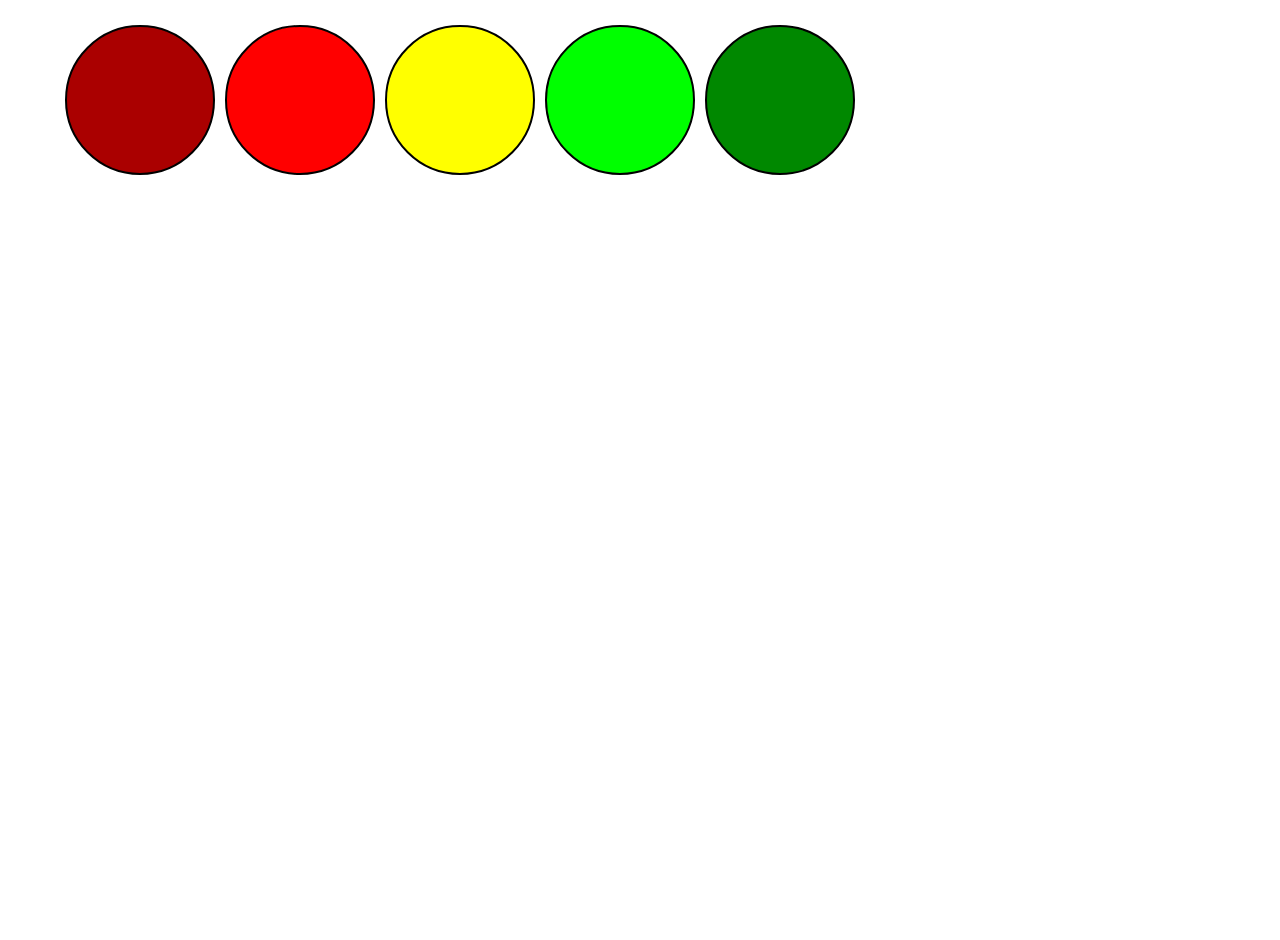
==== home.html @ 56afb4ca "first commit" ====
<!doctype html>
<html lang="en">

<head>
    <meta charset="utf-8">
    <title>Rate My Lessons</title>
    <link rel="stylesheet" href="css/styles.css">
</head>

<body>
    <section class="rating-board centered">
        <div class="rate-button very-bad" data-rating="1">
        </div>
        <div class="rate-button bad" data-rating="2">
        </div>
        <div class="rate-button ok" data-rating="3">
        </div>
        <div class="rate-button good" data-rating="4">
        </div>
        <div class="rate-button very-good" data-rating="5">
        </div>
    </section>
    <script src="scripts/script.js"></script>
</body>

</html>
---- css/styles.css ----
* {
    padding: 20px;
    margin: 0;
    box-sizing: border-box;
}

body {
    height: 100vh;
    display: flex;
    background: white;
}

.rating-board {
    width: 1000px;
    height: 300px;
    margin: auto;
    display: flex;
    flex-wrap: wrap;
    perspective: 10000px;
}

.rate-button {
    width: calc(150px);
    height: calc(150px);
    margin: 5px;
    position: relative;
    transform: scale(1.0);
    transform-style: preserve-3d;
    transition: transform 0.5s;
    border-radius: 50%;
    border: 2px black solid;
}

.centered {
    position: fixed;
    top: 0%;  
}

.rate-button:active {
    transform: scale(0.9);
    transition: transform 0.1s;
}

.very-bad {
  background: #aa0000;
}

.bad {
  background: #ff0000;
}
.ok {
  background: #ffff00;
}
.good {
  background: #00ff00;
}
.very-good {
  background: #008800;
}
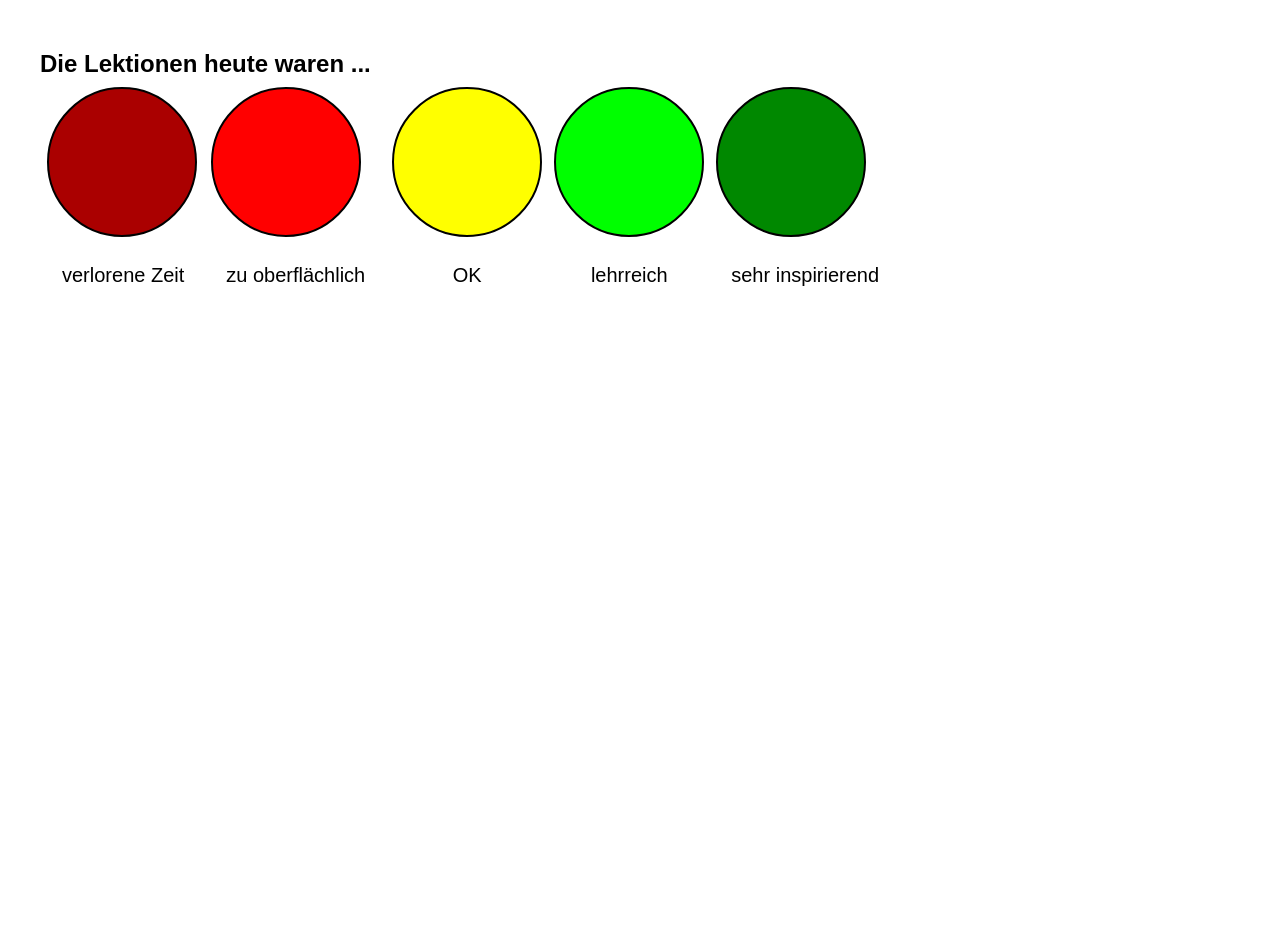
==== commit 8e469f9e: "Added a title and rating as words" ====
--- a/home.html
+++ b/home.html
@@ -3,22 +3,42 @@
 
 <head>
     <meta charset="utf-8">
+    <meta name="viewport" content="width=device-width,initial-scale=1.0">
     <title>Rate My Lessons</title>
     <link rel="stylesheet" href="css/styles.css">
 </head>
 
 <body>
-    <section class="rating-board centered">
-        <div class="rate-button very-bad" data-rating="1">
-        </div>
-        <div class="rate-button bad" data-rating="2">
-        </div>
-        <div class="rate-button ok" data-rating="3">
-        </div>
-        <div class="rate-button good" data-rating="4">
-        </div>
-        <div class="rate-button very-good" data-rating="5">
-        </div>
+  <section class="page-title">
+    <h1>Die Lektionen heute waren ...</h1><br>
+  </section>
+    <section class="rating-board">
+      <table>
+        <tr>
+        <td>
+          <div class="rate-button very-bad" data-rating="1"></div>
+        </td>
+        <td>
+          <div class="rate-button bad" data-rating="2"></div>
+        </td>
+        <td>
+          <div class="rate-button ok" data-rating="3"></div>
+        </td>
+        <td>
+          <div class="rate-button good" data-rating="4"></div>
+        </td>
+        <td>
+          <div class="rate-button very-good" data-rating="5"></div>
+        </td>
+      </tr>
+      <tr>
+        <td><p class="rating-text">verlorene Zeit</p></td>
+        <td><p class="rating-text">zu oberflächlich</p></td>
+        <td><p class="rating-text">OK</p></td>
+        <td><p class="rating-text">lehrreich</p></td>
+        <td><p class="rating-text">sehr inspirierend</p></td>
+        </tr>        
+      </table>
     </section>
     <script src="scripts/script.js"></script>
 </body>
--- a/css/styles.css
+++ b/css/styles.css
@@ -5,18 +5,36 @@
 }
 
 body {
+    width: 100vw;
     height: 100vh;
     display: flex;
     background: white;
+    font-family: "Verdana", "Helvetica", "Arial", sans-serif;
 }
 
+h1 {
+  font-family: "Verdana", "Helvetica", "Arial", sans-serif;
+}
+
+td {
+  margin: 0;
+  padding: 0;
+  text-align: center;
+}
+
+.page-title {
+  position: absolute;
+  left: 0px;
+  top: 10px;
+}
 .rating-board {
     width: 1000px;
     height: 300px;
     margin: auto;
     display: flex;
     flex-wrap: wrap;
-    perspective: 10000px;
+    position: absolute;
+    left: 0px;
 }
 
 .rate-button {
@@ -31,14 +49,18 @@
     border: 2px black solid;
 }
 
+.rating-text {
+  font-size: 20px;
+}
+
 .centered {
     position: fixed;
-    top: 0%;  
 }
 
 .rate-button:active {
     transform: scale(0.9);
     transition: transform 0.1s;
+    -webkit-transition: transform 0.1s;
 }
 
 .very-bad {
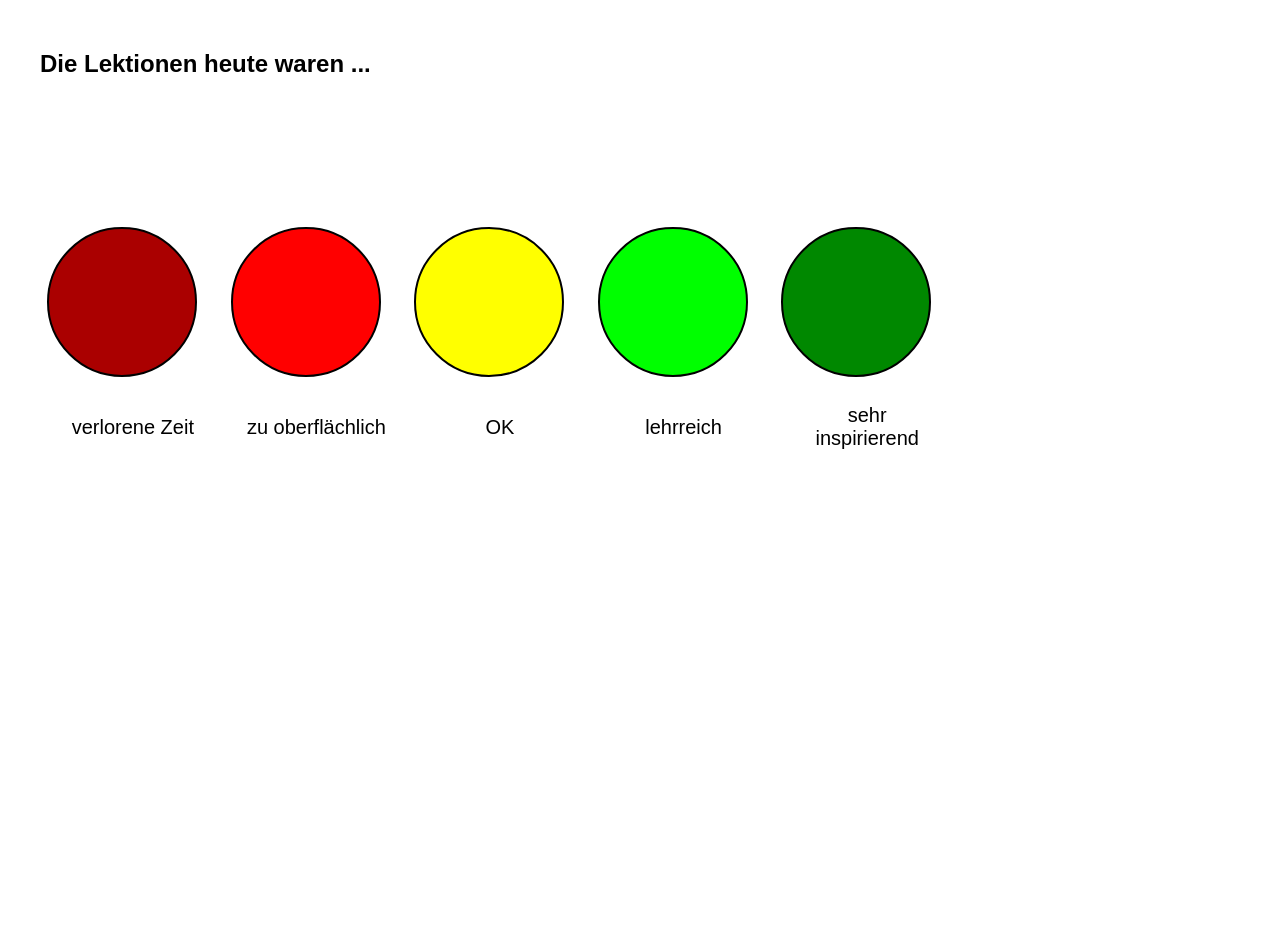
==== commit 376c4b16: "Set page language to German" ====
--- a/home.html
+++ b/home.html
@@ -1,5 +1,5 @@
 <!doctype html>
-<html lang="en">
+<html lang="de">
 
 <head>
     <meta charset="utf-8">
--- a/css/styles.css
+++ b/css/styles.css
@@ -16,10 +16,15 @@
   font-family: "Verdana", "Helvetica", "Arial", sans-serif;
 }
 
+table {
+  table-layout: fixed;
+}
+
 td {
   margin: 0;
   padding: 0;
   text-align: center;
+  width: 20%;
 }
 
 .page-title {
@@ -31,10 +36,9 @@
     width: 1000px;
     height: 300px;
     margin: auto;
-    display: flex;
-    flex-wrap: wrap;
     position: absolute;
     left: 0px;
+    top:20%;
 }
 
 .rate-button {
@@ -43,8 +47,8 @@
     margin: 5px;
     position: relative;
     transform: scale(1.0);
-    transform-style: preserve-3d;
-    transition: transform 0.5s;
+    transition: transform 0.2s;
+    -webkit-transition: transform 0.2s;
     border-radius: 50%;
     border: 2px black solid;
 }
@@ -59,8 +63,8 @@
 
 .rate-button:active {
     transform: scale(0.9);
-    transition: transform 0.1s;
-    -webkit-transition: transform 0.1s;
+    transition: transform 0.2s;
+    -webkit-transition: transform 0.2s;
 }
 
 .very-bad {
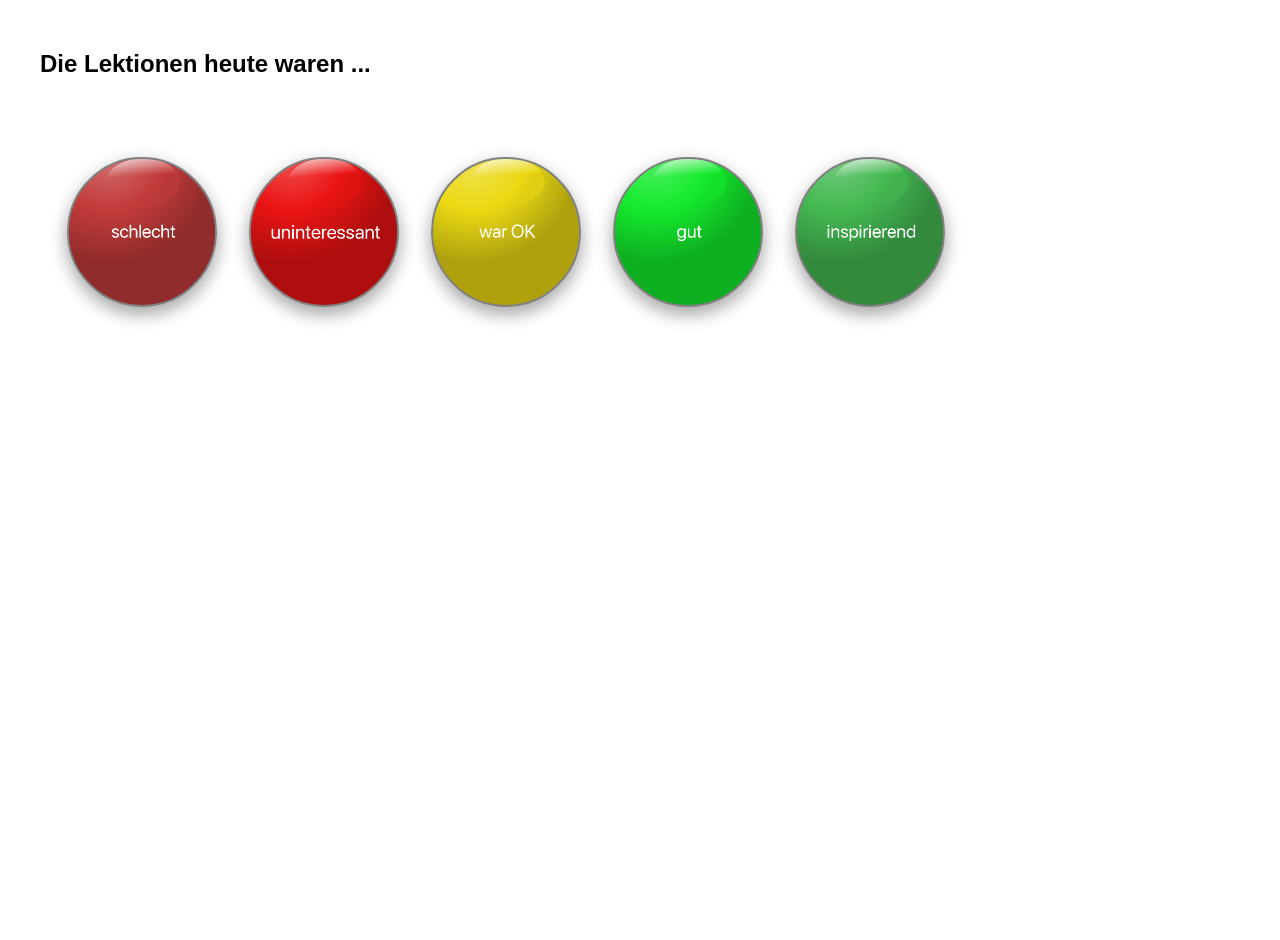
==== commit 01c9f84a: "Removed text because text is written on buttons" ====
--- a/home.html
+++ b/home.html
@@ -31,13 +31,6 @@
           <div class="rate-button very-good" data-rating="5"></div>
         </td>
       </tr>
-      <tr>
-        <td><p class="rating-text">verlorene Zeit</p></td>
-        <td><p class="rating-text">zu oberflächlich</p></td>
-        <td><p class="rating-text">OK</p></td>
-        <td><p class="rating-text">lehrreich</p></td>
-        <td><p class="rating-text">sehr inspirierend</p></td>
-        </tr>        
       </table>
     </section>
     <script src="scripts/script.js"></script>
--- a/css/styles.css
+++ b/css/styles.css
@@ -16,13 +16,17 @@
   font-family: "Verdana", "Helvetica", "Arial", sans-serif;
 }
 
+img {
+  width: calc(150px);
+}
+
 table {
   table-layout: fixed;
 }
 
 td {
   margin: 0;
-  padding: 0;
+  padding-right: 0;
   text-align: center;
   width: 20%;
 }
@@ -38,7 +42,7 @@
     margin: auto;
     position: absolute;
     left: 0px;
-    top:20%;
+    top:10%;
 }
 
 .rate-button {
@@ -50,7 +54,8 @@
     transition: transform 0.2s;
     -webkit-transition: transform 0.2s;
     border-radius: 50%;
-    border: 2px black solid;
+    border: 2px gray solid;
+    box-shadow: 0 8px 16px 0 rgba(0,0,0,0.2), 0 6px 20px 0 rgba(0,0,0,0.19);
 }
 
 .rating-text {
@@ -67,20 +72,30 @@
     -webkit-transition: transform 0.2s;
 }
 
+
 .very-bad {
-  background: #aa0000;
+  background-image: url("../img/pushbutton very bad.png");
+  background-position: center;
+  background-size: calc(155px);
+}
+.bad {
+  background-image: url("../img/pushbutton bad.png");
+  background-position: center;
+  background-size: calc(155px);
+}
+.ok {
+  background-image: url("../img/pushbutton ok.png");
+  background-position: center;
+  background-size: calc(155px);
+}
+.good {
+  background-image: url("../img/pushbutton good.png");
+  background-position: center;
+  background-size: calc(155px);
+}
+.very-good {
+  background-image: url("../img/pushbutton very good.png");
+  background-position: center;
+  background-size: calc(155px);
 }
 
-.bad {
-  background: #ff0000;
-}
-.ok {
-  background: #ffff00;
-}
-.good {
-  background: #00ff00;
-}
-.very-good {
-  background: #008800;
-}
-
